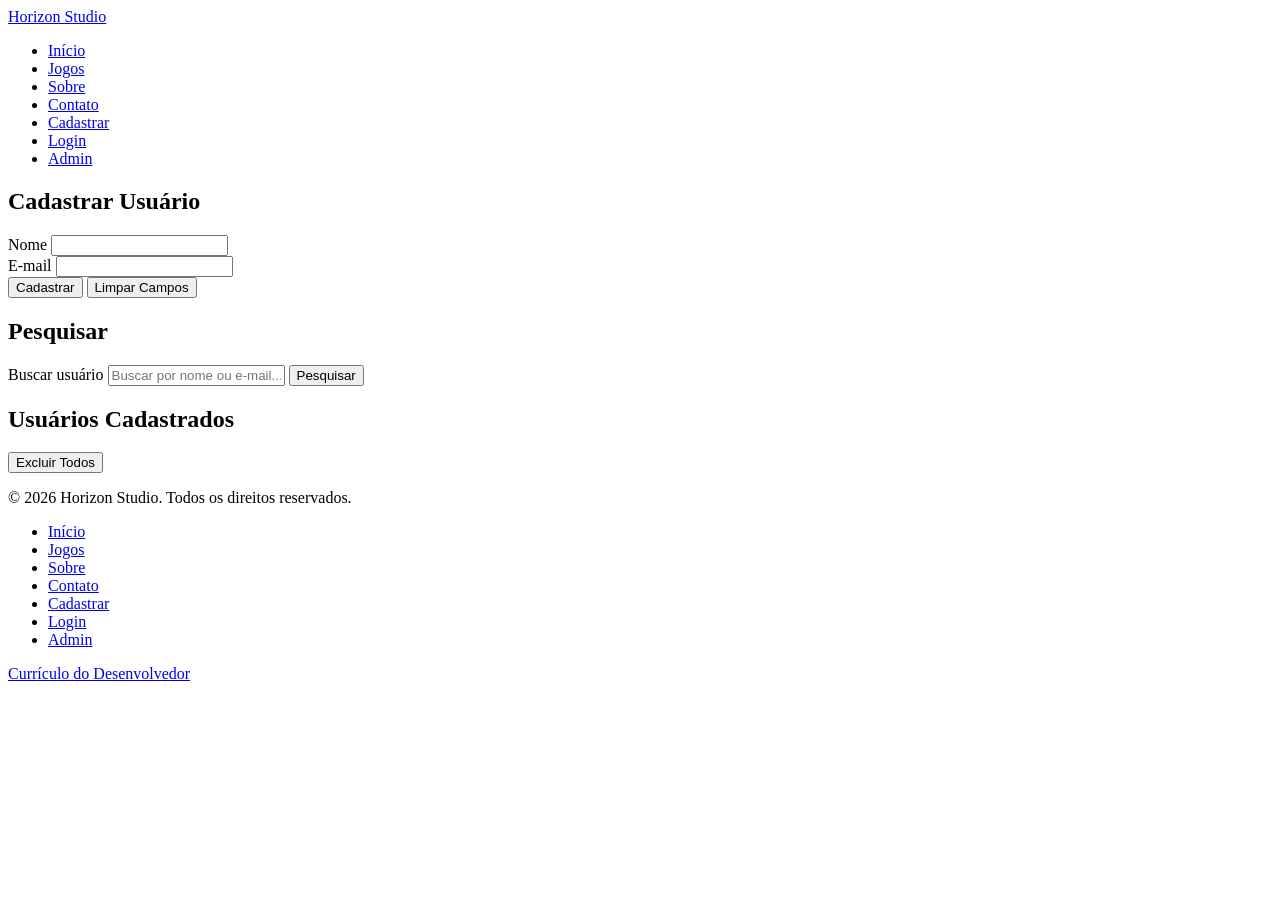
==== Dev-Web-Suf/admin.html @ 78306d1a "init exam suf web" ====
<!DOCTYPE html>
<html lang="pt-BR">
<head>
  <meta charset="UTF-8">
  <meta name="viewport" content="width=device-width, initial-scale=1.0">
  <meta name="description" content="Painel administrativo da Horizon Studio.">
  <title>Admin — Horizon Studio</title>
  <link rel="stylesheet" href="style.css">
</head>
<body>
  <header class="cabecalho">
    <a href="index.html" class="logo">Horizon Studio</a>
    <nav class="menu-principal" aria-label="Navegação principal">
      <ul>
        <li><a href="index.html">Início</a></li>
        <li><a href="index.html#jogos">Jogos</a></li>
        <li><a href="index.html#sobre">Sobre</a></li>
        <li><a href="index.html#contato">Contato</a></li>
        <li><a href="cadastro.html">Cadastrar</a></li>
        <li><a href="login.html">Login</a></li>
        <li><a href="admin.html" class="active">Admin</a></li>
      </ul>
    </nav>
  </header>

  <main>
    <section id="form-admin" class="secao-form-admin">
      <h2>Cadastrar Usuário</h2>
      <form id="formAdmin" class="formulario-admin">
        <div class="campo-formulario">
          <label for="adminNome">Nome</label>
          <input type="text" id="adminNome" name="nome" required>
        </div>

        <div class="campo-formulario">
          <label for="adminEmail">E-mail</label>
          <input type="email" id="adminEmail" name="email" required>
        </div>

        <div class="acoes-formulario">
          <button type="button" id="btnCadastrar" class="botao botao-primario">Cadastrar</button>
          <button type="button" id="btnLimpar" class="botao botao-secundario">Limpar Campos</button>
        </div>
      </form>
    </section>

    <section id="busca-admin" class="secao-busca-admin">
      <h2>Pesquisar</h2>
      <div class="campo-busca">
        <label for="campoBusca" class="rotulo-visualmente-oculto">Buscar usuário</label>
        <input type="text" id="campoBusca" name="busca" placeholder="Buscar por nome ou e-mail...">
        <button type="button" id="btnPesquisar" class="botao botao-primario">Pesquisar</button>
      </div>
    </section>

    <section id="lista-admin" class="secao-lista-admin">
      <h2>Usuários Cadastrados</h2>
      <button type="button" id="btnExcluirTodos" class="botao botao-perigo">Excluir Todos</button>
      <ul id="listaUsuarios" class="lista-usuarios"></ul>
    </section>
  </main>

  <footer class="rodape">
    <p>&copy; 2026 Horizon Studio. Todos os direitos reservados.</p>
    <nav class="menu-rodape" aria-label="Navegação do rodapé">
      <ul>
        <li><a href="index.html">Início</a></li>
        <li><a href="index.html#jogos">Jogos</a></li>
        <li><a href="index.html#sobre">Sobre</a></li>
        <li><a href="index.html#contato">Contato</a></li>
        <li><a href="cadastro.html">Cadastrar</a></li>
        <li><a href="login.html">Login</a></li>
        <li><a href="admin.html">Admin</a></li>
      </ul>
    </nav>
    <a href="#" id="link-curriculo">Currículo do Desenvolvedor</a>
  </footer>

  <script src="admin.js" defer></script>
</body>
</html>
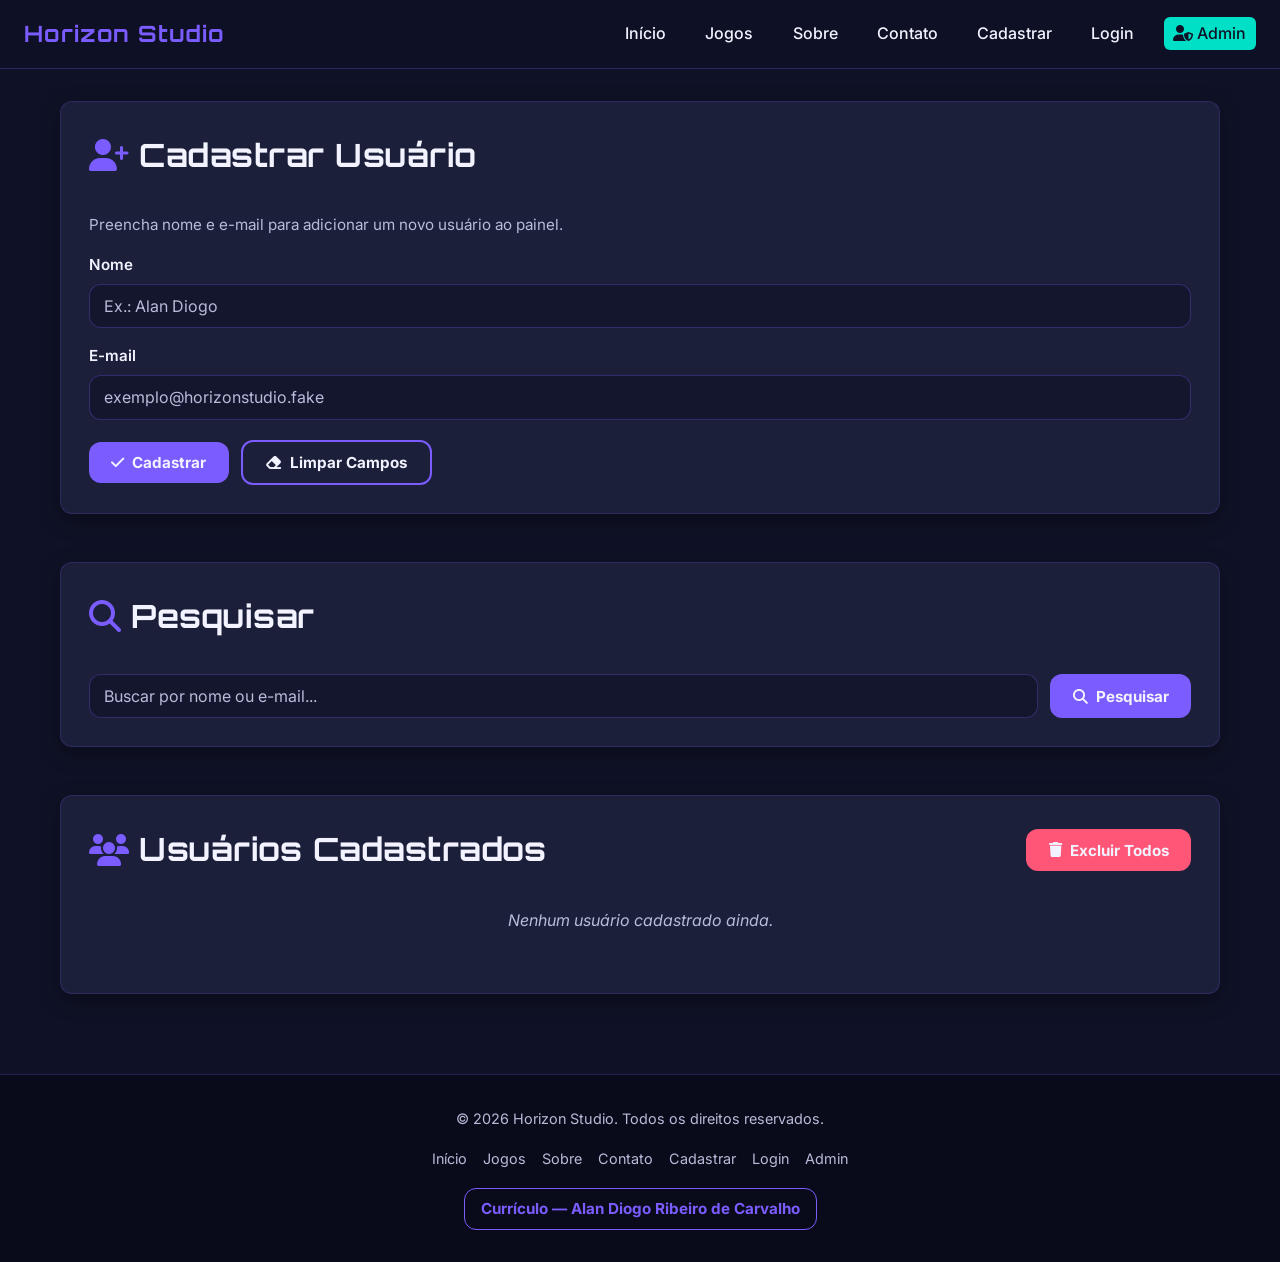
==== commit 9c510851: "readme update" ====
--- a/Dev-Web-Suf/admin.html
+++ b/Dev-Web-Suf/admin.html
@@ -5,7 +5,11 @@
   <meta name="viewport" content="width=device-width, initial-scale=1.0">
   <meta name="description" content="Painel administrativo da Horizon Studio.">
   <title>Admin — Horizon Studio</title>
-  <link rel="stylesheet" href="style.css">
+
+  <link rel="stylesheet" href="comum/comum.css">
+  <link rel="stylesheet" href="admin/admin.css">
+  <link rel="stylesheet"
+        href="https://cdnjs.cloudflare.com/ajax/libs/font-awesome/6.5.2/css/all.min.css">
 </head>
 <body>
   <header class="cabecalho">
@@ -18,45 +22,59 @@
         <li><a href="index.html#contato">Contato</a></li>
         <li><a href="cadastro.html">Cadastrar</a></li>
         <li><a href="login.html">Login</a></li>
-        <li><a href="admin.html" class="active">Admin</a></li>
+        <li><a href="admin.html" class="active"><i class="fa-solid fa-user-shield"></i> Admin</a></li>
       </ul>
     </nav>
   </header>
 
   <main>
     <section id="form-admin" class="secao-form-admin">
-      <h2>Cadastrar Usuário</h2>
-      <form id="formAdmin" class="formulario-admin">
+      <h2><i class="fa-solid fa-user-plus"></i> Cadastrar Usuário</h2>
+      <p class="subtitulo-admin">
+        Preencha nome e e-mail para adicionar um novo usuário ao painel.
+      </p>
+      <form id="formAdmin" class="formulario-admin" autocomplete="off">
         <div class="campo-formulario">
           <label for="adminNome">Nome</label>
-          <input type="text" id="adminNome" name="nome" required>
+          <input type="text" id="adminNome" name="nome" placeholder="Ex.: Alan Diogo" required>
         </div>
 
         <div class="campo-formulario">
           <label for="adminEmail">E-mail</label>
-          <input type="email" id="adminEmail" name="email" required>
+          <input type="email" id="adminEmail" name="email" placeholder="exemplo@horizonstudio.fake" required>
         </div>
 
         <div class="acoes-formulario">
-          <button type="button" id="btnCadastrar" class="botao botao-primario">Cadastrar</button>
-          <button type="button" id="btnLimpar" class="botao botao-secundario">Limpar Campos</button>
+          <button type="button" id="btnCadastrar" class="botao botao-primario">
+            <i class="fa-solid fa-check"></i> Cadastrar
+          </button>
+          <button type="button" id="btnLimpar" class="botao botao-secundario">
+            <i class="fa-solid fa-eraser"></i> Limpar Campos
+          </button>
         </div>
       </form>
     </section>
 
     <section id="busca-admin" class="secao-busca-admin">
-      <h2>Pesquisar</h2>
+      <h2><i class="fa-solid fa-magnifying-glass"></i> Pesquisar</h2>
       <div class="campo-busca">
         <label for="campoBusca" class="rotulo-visualmente-oculto">Buscar usuário</label>
         <input type="text" id="campoBusca" name="busca" placeholder="Buscar por nome ou e-mail...">
-        <button type="button" id="btnPesquisar" class="botao botao-primario">Pesquisar</button>
+        <button type="button" id="btnPesquisar" class="botao botao-primario">
+          <i class="fa-solid fa-magnifying-glass"></i> Pesquisar
+        </button>
       </div>
     </section>
 
     <section id="lista-admin" class="secao-lista-admin">
-      <h2>Usuários Cadastrados</h2>
-      <button type="button" id="btnExcluirTodos" class="botao botao-perigo">Excluir Todos</button>
-      <ul id="listaUsuarios" class="lista-usuarios"></ul>
+      <div class="cabecalho-lista">
+        <h2><i class="fa-solid fa-users"></i> Usuários Cadastrados</h2>
+        <button type="button" id="btnExcluirTodos" class="botao botao-perigo">
+          <i class="fa-solid fa-trash"></i> Excluir Todos
+        </button>
+      </div>
+      <p id="mensagemLista" class="mensagem-lista">Nenhum usuário cadastrado ainda.</p>
+      <ul id="listaUsuarios" class="lista-usuarios" aria-live="polite"></ul>
     </section>
   </main>
 
@@ -73,9 +91,15 @@
         <li><a href="admin.html">Admin</a></li>
       </ul>
     </nav>
-    <a href="#" id="link-curriculo">Currículo do Desenvolvedor</a>
+    <a href="Curriculo_AlanDiogoR_PT.pdf"
+       id="link-curriculo"
+       target="_blank"
+       rel="noopener"
+       title="Abrir currículo em PDF (nova aba)">
+      Currículo — Alan Diogo Ribeiro de Carvalho
+    </a>
   </footer>
 
-  <script src="admin.js" defer></script>
+  <script src="admin/admin.js" defer></script>
 </body>
 </html>
--- a/Dev-Web-Suf/comum/comum.css
+++ b/Dev-Web-Suf/comum/comum.css
@@ -0,0 +1,283 @@
+/* =========================================================
+   COMUM.CSS — Estilos compartilhados por todas as páginas
+   Horizon Studio
+   ========================================================= */
+
+/* ---------- Fontes do Google (2 famílias) ---------- */
+@import url('https://fonts.googleapis.com/css2?family=Orbitron:wght@500;700&family=Inter:wght@400;500;700&display=swap');
+
+/* ---------- Variáveis (3 cores principais + apoio) ---------- */
+:root {
+  --cor-fundo:        #0f1226;   /* azul-escuro espacial */
+  --cor-superficie:   #1b1f3a;   /* azul-noite p/ cards */
+  --cor-primaria:     #7b5cff;   /* roxo neon            */
+  --cor-secundaria:   #00e0c6;   /* turquesa             */
+  --cor-texto:        #f2f3ff;   /* quase branco         */
+  --cor-texto-suave:  #b8bbd9;   /* cinza-azulado        */
+  --cor-perigo:       #ff5577;   /* vermelho/rosa        */
+
+  --fonte-titulo: 'Orbitron', 'Segoe UI', sans-serif;
+  --fonte-texto:  'Inter', 'Segoe UI', sans-serif;
+
+  --raio:       12px;
+  --sombra:     0 6px 20px rgba(0, 0, 0, 0.35);
+  --transicao:  0.25s ease-in-out;
+}
+
+/* ---------- Reset básico ---------- */
+* {
+  box-sizing: border-box;
+  margin: 0;
+  padding: 0;
+}
+
+html, body {
+  min-height: 100vh;
+}
+
+body {
+  font-family: var(--fonte-texto);
+  color: var(--cor-texto);
+  background: var(--cor-fundo);
+  line-height: 1.6;
+
+  display: flex;
+  flex-direction: column;
+}
+
+/* O <main> ocupa o espaço entre header e footer */
+main {
+  flex: 1;
+  width: 100%;
+  max-width: 1200px;
+  margin: 0 auto;
+  padding: 2rem 1.25rem;
+
+  display: flex;
+  flex-direction: column;
+  gap: 3rem;
+}
+
+/* ---------- Tipografia ---------- */
+h1, h2, h3 {
+  font-family: var(--fonte-titulo);
+  letter-spacing: 0.5px;
+  color: var(--cor-texto);
+}
+
+h1 { font-size: clamp(2rem, 4vw, 3rem); }
+h2 { font-size: clamp(1.5rem, 3vw, 2rem); margin-bottom: 1rem; }
+h3 { font-size: 1.25rem; margin-bottom: 0.5rem; }
+
+p {
+  color: var(--cor-texto-suave);
+}
+
+a {
+  color: var(--cor-secundaria);
+  text-decoration: none;
+  transition: color var(--transicao);
+}
+
+a:hover {
+  color: var(--cor-primaria);
+}
+
+/* ---------- Cabeçalho ---------- */
+.cabecalho {
+  background: rgba(15, 18, 38, 0.95);
+  border-bottom: 1px solid rgba(123, 92, 255, 0.25);
+  padding: 1rem 1.5rem;
+  position: sticky;
+  top: 0;
+  z-index: 10;
+  backdrop-filter: blur(8px);
+
+  display: flex;
+  flex-wrap: wrap;
+  justify-content: space-between;
+  align-items: center;
+  gap: 1rem;
+}
+
+.logo {
+  font-family: var(--fonte-titulo);
+  font-weight: 700;
+  font-size: 1.4rem;
+  color: var(--cor-primaria);
+  letter-spacing: 1px;
+}
+
+.logo:hover {
+  color: var(--cor-secundaria);
+}
+
+/* ---------- Menu de navegação ---------- */
+.menu-principal ul {
+  list-style: none;
+
+  display: flex;
+  flex-wrap: wrap;
+  justify-content: flex-end;
+  align-items: center;
+  gap: 0.5rem 1.25rem;
+}
+
+.menu-principal a {
+  color: var(--cor-texto);
+  font-weight: 500;
+  padding: 0.4rem 0.6rem;
+  border-radius: 6px;
+  transition: background var(--transicao), color var(--transicao);
+}
+
+.menu-principal a:hover {
+  background: rgba(123, 92, 255, 0.15);
+  color: var(--cor-secundaria);
+}
+
+.menu-principal a.active {
+  color: var(--cor-fundo);
+  background: var(--cor-secundaria);
+}
+
+/* ---------- Botões ---------- */
+.botao {
+  display: inline-flex;
+  align-items: center;
+  justify-content: center;
+  gap: 0.5rem;
+
+  font-family: var(--fonte-texto);
+  font-weight: 700;
+  font-size: 0.95rem;
+  padding: 0.7rem 1.4rem;
+  border: none;
+  border-radius: var(--raio);
+  cursor: pointer;
+  text-decoration: none;
+  transition: transform var(--transicao), box-shadow var(--transicao),
+              background var(--transicao), color var(--transicao);
+}
+
+.botao:hover {
+  transform: translateY(-2px);
+  box-shadow: var(--sombra);
+}
+
+.botao-primario {
+  background: var(--cor-primaria);
+  color: var(--cor-texto);
+}
+
+.botao-primario:hover {
+  background: var(--cor-secundaria);
+  color: var(--cor-fundo);
+}
+
+.botao-secundario {
+  background: transparent;
+  color: var(--cor-texto);
+  border: 2px solid var(--cor-primaria);
+}
+
+.botao-secundario:hover {
+  background: var(--cor-primaria);
+  color: var(--cor-texto);
+}
+
+.botao-perigo {
+  background: var(--cor-perigo);
+  color: var(--cor-texto);
+}
+
+.botao-perigo:hover {
+  background: #ff2e57;
+  color: var(--cor-texto);
+}
+
+/* ---------- Rodapé ---------- */
+.rodape {
+  background: #090b1a;
+  border-top: 1px solid rgba(123, 92, 255, 0.25);
+  padding: 2rem 1.5rem;
+  margin-top: 3rem;
+
+  display: flex;
+  flex-direction: column;
+  align-items: center;
+  gap: 1rem;
+  text-align: center;
+}
+
+.rodape p {
+  color: var(--cor-texto-suave);
+  font-size: 0.9rem;
+}
+
+.menu-rodape ul {
+  list-style: none;
+
+  display: flex;
+  flex-wrap: wrap;
+  justify-content: center;
+  align-items: center;
+  gap: 0.5rem 1rem;
+}
+
+.menu-rodape a {
+  color: var(--cor-texto-suave);
+  font-size: 0.9rem;
+}
+
+.menu-rodape a:hover {
+  color: var(--cor-secundaria);
+}
+
+#link-curriculo {
+  display: inline-flex;
+  align-items: center;
+  gap: 0.4rem;
+  color: var(--cor-primaria);
+  font-weight: 700;
+  font-size: 0.95rem;
+  padding: 0.5rem 1rem;
+  border: 1px solid var(--cor-primaria);
+  border-radius: var(--raio);
+  transition: background var(--transicao), color var(--transicao);
+}
+
+#link-curriculo:hover {
+  background: var(--cor-primaria);
+  color: var(--cor-texto);
+}
+
+/* ---------- Utilitário de acessibilidade ---------- */
+.rotulo-visualmente-oculto {
+  position: absolute;
+  width: 1px;
+  height: 1px;
+  padding: 0;
+  margin: -1px;
+  overflow: hidden;
+  clip: rect(0, 0, 0, 0);
+  white-space: nowrap;
+  border: 0;
+}
+
+/* ---------- Responsividade base ---------- */
+@media (max-width: 720px) {
+  .cabecalho {
+    flex-direction: column;
+    align-items: center;
+  }
+
+  .menu-principal ul {
+    justify-content: center;
+  }
+
+  main {
+    padding: 1.5rem 1rem;
+    gap: 2rem;
+  }
+}
--- a/Dev-Web-Suf/admin/admin.css
+++ b/Dev-Web-Suf/admin/admin.css
@@ -0,0 +1,283 @@
+/* =========================================================
+   ADMIN.CSS — Estilos exclusivos da página administrativa
+   ========================================================= */
+
+/* ---------- Padrão das seções ---------- */
+.secao-form-admin,
+.secao-busca-admin,
+.secao-lista-admin {
+  background: var(--cor-superficie);
+  border: 1px solid rgba(123, 92, 255, 0.2);
+  border-radius: var(--raio);
+  padding: 1.75rem;
+  box-shadow: var(--sombra);
+
+  display: flex;
+  flex-direction: column;
+  gap: 1rem;
+}
+
+.secao-form-admin h2,
+.secao-busca-admin h2,
+.secao-lista-admin h2 {
+  display: flex;
+  align-items: center;
+  gap: 0.6rem;
+}
+
+.secao-form-admin h2 i,
+.secao-busca-admin h2 i,
+.secao-lista-admin h2 i {
+  color: var(--cor-primaria);
+}
+
+.subtitulo-admin {
+  color: var(--cor-texto-suave);
+  font-size: 0.95rem;
+}
+
+/* ---------- Formulário ---------- */
+.formulario-admin {
+  display: flex;
+  flex-direction: column;
+  gap: 1rem;
+}
+
+.campo-formulario {
+  display: flex;
+  flex-direction: column;
+  gap: 0.4rem;
+}
+
+.campo-formulario label {
+  font-weight: 600;
+  color: var(--cor-texto);
+  font-size: 0.95rem;
+}
+
+.campo-formulario input {
+  font-family: var(--fonte-texto);
+  font-size: 1rem;
+  color: var(--cor-texto);
+  background: rgba(15, 18, 38, 0.6);
+  border: 1px solid rgba(123, 92, 255, 0.3);
+  border-radius: var(--raio);
+  padding: 0.7rem 0.9rem;
+  outline: none;
+  transition: border-color var(--transicao), box-shadow var(--transicao),
+              background var(--transicao);
+}
+
+.campo-formulario input::placeholder {
+  color: var(--cor-texto-suave);
+}
+
+.campo-formulario input:focus {
+  border-color: var(--cor-secundaria);
+  background: rgba(15, 18, 38, 0.85);
+  box-shadow: 0 0 0 3px rgba(0, 224, 198, 0.18);
+}
+
+/* ---------- Ações do formulário (Flexbox) ---------- */
+.acoes-formulario {
+  display: flex;
+  flex-wrap: wrap;
+  justify-content: flex-start;
+  align-items: center;
+  gap: 0.75rem;
+  margin-top: 0.25rem;
+}
+
+/* ---------- Campo de busca ---------- */
+.campo-busca {
+  display: flex;
+  flex-wrap: wrap;
+  align-items: stretch;
+  gap: 0.75rem;
+}
+
+.campo-busca input {
+  flex: 1;
+  min-width: 220px;
+
+  font-family: var(--fonte-texto);
+  font-size: 1rem;
+  color: var(--cor-texto);
+  background: rgba(15, 18, 38, 0.6);
+  border: 1px solid rgba(123, 92, 255, 0.3);
+  border-radius: var(--raio);
+  padding: 0.7rem 0.9rem;
+  outline: none;
+  transition: border-color var(--transicao), box-shadow var(--transicao),
+              background var(--transicao);
+}
+
+.campo-busca input::placeholder {
+  color: var(--cor-texto-suave);
+}
+
+.campo-busca input:focus {
+  border-color: var(--cor-secundaria);
+  background: rgba(15, 18, 38, 0.85);
+  box-shadow: 0 0 0 3px rgba(0, 224, 198, 0.18);
+}
+
+/* ---------- Cabeçalho da lista (título + botão excluir todos) ---------- */
+.cabecalho-lista {
+  display: flex;
+  flex-wrap: wrap;
+  justify-content: space-between;
+  align-items: center;
+  gap: 0.75rem;
+}
+
+.cabecalho-lista h2 {
+  margin: 0;
+}
+
+/* ---------- Mensagem quando a lista está vazia ---------- */
+.mensagem-lista {
+  color: var(--cor-texto-suave);
+  font-style: italic;
+  text-align: center;
+  padding: 1rem 0;
+}
+
+.mensagem-lista.escondida {
+  display: none;
+}
+
+/* ---------- Lista de usuários ---------- */
+.lista-usuarios {
+  list-style: none;
+
+  display: flex;
+  flex-direction: column;
+  gap: 0.75rem;
+}
+
+.lista-usuarios .item-usuario {
+  background: rgba(15, 18, 38, 0.55);
+  border: 1px solid rgba(123, 92, 255, 0.25);
+  border-radius: var(--raio);
+  padding: 1rem 1.25rem;
+  transition: border-color var(--transicao), transform var(--transicao);
+
+  display: flex;
+  flex-wrap: wrap;
+  align-items: center;
+  justify-content: space-between;
+  gap: 1rem;
+}
+
+.lista-usuarios .item-usuario:hover {
+  border-color: var(--cor-secundaria);
+  transform: translateX(2px);
+}
+
+.lista-usuarios .item-usuario.escondido {
+  display: none;
+}
+
+.dados-usuario {
+  display: flex;
+  flex-direction: column;
+  gap: 0.25rem;
+  flex: 1;
+  min-width: 200px;
+}
+
+.dados-usuario .nome-usuario {
+  font-weight: 700;
+  color: var(--cor-secundaria);
+  font-size: 1.05rem;
+
+  display: flex;
+  align-items: center;
+  gap: 0.5rem;
+}
+
+.dados-usuario .email-usuario {
+  color: var(--cor-texto);
+  font-size: 0.95rem;
+  word-break: break-all;
+
+  display: flex;
+  align-items: center;
+  gap: 0.5rem;
+}
+
+.dados-usuario .email-usuario i,
+.dados-usuario .nome-usuario i {
+  color: var(--cor-primaria);
+  width: 1rem;
+}
+
+.dados-usuario .data-usuario {
+  color: var(--cor-texto-suave);
+  font-size: 0.85rem;
+
+  display: flex;
+  align-items: center;
+  gap: 0.5rem;
+}
+
+.dados-usuario .data-usuario i {
+  color: var(--cor-texto-suave);
+  width: 1rem;
+}
+
+/* ---------- Botão excluir item ---------- */
+.botao-excluir-item {
+  background: transparent;
+  color: var(--cor-perigo);
+  border: 1px solid var(--cor-perigo);
+  border-radius: var(--raio);
+  padding: 0.5rem 0.9rem;
+  font-family: var(--fonte-texto);
+  font-weight: 700;
+  font-size: 0.9rem;
+  cursor: pointer;
+  transition: background var(--transicao), color var(--transicao);
+
+  display: inline-flex;
+  align-items: center;
+  gap: 0.4rem;
+}
+
+.botao-excluir-item:hover {
+  background: var(--cor-perigo);
+  color: var(--cor-texto);
+}
+
+/* ---------- Responsividade ---------- */
+@media (max-width: 720px) {
+  .secao-form-admin,
+  .secao-busca-admin,
+  .secao-lista-admin {
+    padding: 1.25rem;
+  }
+
+  .acoes-formulario .botao {
+    flex: 1;
+    min-width: 140px;
+  }
+
+  .cabecalho-lista {
+    flex-direction: column;
+    align-items: stretch;
+  }
+
+  .cabecalho-lista .botao-perigo {
+    width: 100%;
+  }
+
+  .lista-usuarios .item-usuario {
+    flex-direction: column;
+    align-items: stretch;
+  }
+
+  .botao-excluir-item {
+    align-self: flex-end;
+  }
+}
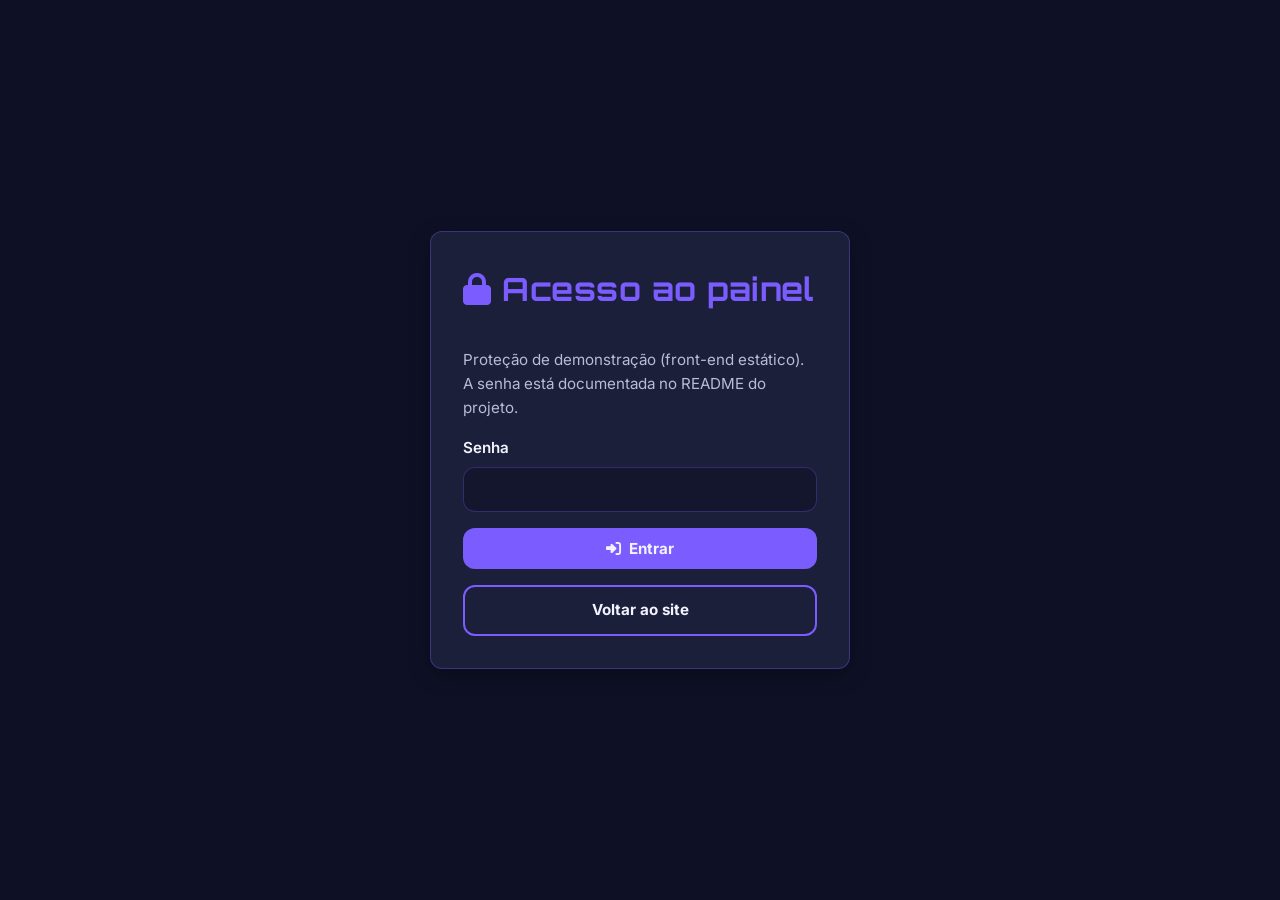
==== commit 5c8ee675: "add: P2 C, Dev-Web seguranca e assets, gabarito SO - questao01.c: sistema proprietarios/veiculos/via" ====
--- a/Dev-Web-Suf/admin.html
+++ b/Dev-Web-Suf/admin.html
@@ -6,100 +6,128 @@
   <meta name="description" content="Painel administrativo da Horizon Studio.">
   <title>Admin — Horizon Studio</title>
 
+  <link rel="preconnect" href="https://fonts.googleapis.com">
+  <link rel="preconnect" href="https://fonts.gstatic.com" crossorigin>
+  <link href="https://fonts.googleapis.com/css2?family=Orbitron:wght@500;700&family=Inter:wght@400;500;700&display=swap" rel="stylesheet">
   <link rel="stylesheet" href="comum/comum.css">
   <link rel="stylesheet" href="admin/admin.css">
   <link rel="stylesheet"
-        href="https://cdnjs.cloudflare.com/ajax/libs/font-awesome/6.5.2/css/all.min.css">
+        href="https://cdnjs.cloudflare.com/ajax/libs/font-awesome/6.5.2/css/all.min.css"
+        integrity="sha512-SnH5WK+bZxgPHs44uWIX+LLJAJ9/2PkPKZ5QiAj6Ta86w+fsb2TkcmfRyVX3pBnMFcV7oQPJkl9QevSCWr3W6A=="
+        crossorigin="anonymous"
+        referrerpolicy="no-referrer">
 </head>
 <body>
-  <header class="cabecalho">
-    <a href="index.html" class="logo">Horizon Studio</a>
-    <nav class="menu-principal" aria-label="Navegação principal">
-      <ul>
-        <li><a href="index.html">Início</a></li>
-        <li><a href="index.html#jogos">Jogos</a></li>
-        <li><a href="index.html#sobre">Sobre</a></li>
-        <li><a href="index.html#contato">Contato</a></li>
-        <li><a href="cadastro.html">Cadastrar</a></li>
-        <li><a href="login.html">Login</a></li>
-        <li><a href="admin.html" class="active"><i class="fa-solid fa-user-shield"></i> Admin</a></li>
-      </ul>
-    </nav>
-  </header>
+  <div id="gateAdmin" class="gate-admin" role="dialog" aria-modal="true" aria-labelledby="gateTitulo">
+    <form id="formGate" class="gate-admin__card">
+      <h2 id="gateTitulo"><i class="fa-solid fa-lock"></i> Acesso ao painel</h2>
+      <p>
+        Proteção de demonstração (front-end estático). A senha está documentada no README do projeto.
+      </p>
+      <div class="campo-formulario">
+        <label for="gateSenha">Senha</label>
+        <input type="password" id="gateSenha" name="senha" autocomplete="current-password" required>
+      </div>
+      <p id="gateErro" class="gate-erro escondida" role="alert" aria-live="polite"></p>
+      <button type="submit" class="botao botao-primario">
+        <i class="fa-solid fa-right-to-bracket"></i> Entrar
+      </button>
+      <a href="index.html" class="botao botao-secundario">Voltar ao site</a>
+    </form>
+  </div>
 
-  <main>
-    <section id="form-admin" class="secao-form-admin">
-      <h2><i class="fa-solid fa-user-plus"></i> Cadastrar Usuário</h2>
-      <p class="subtitulo-admin">
-        Preencha nome e e-mail para adicionar um novo usuário ao painel.
-      </p>
-      <form id="formAdmin" class="formulario-admin" autocomplete="off">
-        <div class="campo-formulario">
-          <label for="adminNome">Nome</label>
-          <input type="text" id="adminNome" name="nome" placeholder="Ex.: Alan Diogo" required>
-        </div>
+  <div id="appAdmin" class="escondida" aria-hidden="true">
+    <header class="cabecalho">
+      <a href="index.html" class="logo">Horizon Studio</a>
+      <nav class="menu-principal" aria-label="Navegação principal">
+        <ul>
+          <li><a href="index.html">Início</a></li>
+          <li><a href="index.html#jogos">Jogos</a></li>
+          <li><a href="index.html#sobre">Sobre</a></li>
+          <li><a href="index.html#contato">Contato</a></li>
+          <li><a href="cadastro.html">Cadastrar</a></li>
+          <li><a href="login.html">Login</a></li>
+          <li><a href="admin.html" class="active"><i class="fa-solid fa-user-shield"></i> Admin</a></li>
+        </ul>
+      </nav>
+    </header>
 
-        <div class="campo-formulario">
-          <label for="adminEmail">E-mail</label>
-          <input type="email" id="adminEmail" name="email" placeholder="exemplo@horizonstudio.fake" required>
-        </div>
+    <main>
+      <section id="form-admin" class="secao-form-admin">
+        <h2><i class="fa-solid fa-user-plus"></i> Cadastrar Usuário</h2>
+        <p class="subtitulo-admin">
+          Preencha nome e e-mail para adicionar um novo usuário ao painel.
+        </p>
+        <form id="formAdmin" class="formulario-admin" autocomplete="off">
+          <div class="campo-formulario">
+            <label for="adminNome">Nome</label>
+            <input type="text" id="adminNome" name="nome" placeholder="Ex.: Alan Diogo" required>
+          </div>
 
-        <div class="acoes-formulario">
-          <button type="button" id="btnCadastrar" class="botao botao-primario">
-            <i class="fa-solid fa-check"></i> Cadastrar
-          </button>
-          <button type="button" id="btnLimpar" class="botao botao-secundario">
-            <i class="fa-solid fa-eraser"></i> Limpar Campos
+          <div class="campo-formulario">
+            <label for="adminEmail">E-mail</label>
+            <input type="email" id="adminEmail" name="email" placeholder="exemplo@horizonstudio.fake" required>
+          </div>
+
+          <div class="acoes-formulario">
+            <button type="button" id="btnCadastrar" class="botao botao-primario">
+              <i class="fa-solid fa-check"></i> Cadastrar
+            </button>
+            <button type="button" id="btnLimpar" class="botao botao-secundario">
+              <i class="fa-solid fa-eraser"></i> Limpar Campos
+            </button>
+          </div>
+        </form>
+      </section>
+
+      <section id="busca-admin" class="secao-busca-admin">
+        <h2><i class="fa-solid fa-magnifying-glass"></i> Pesquisar</h2>
+        <div class="campo-busca">
+          <label for="campoBusca" class="rotulo-visualmente-oculto">Buscar usuário</label>
+          <input type="text" id="campoBusca" name="busca" placeholder="Buscar por nome ou e-mail...">
+          <button type="button" id="btnPesquisar" class="botao botao-primario">
+            <i class="fa-solid fa-magnifying-glass"></i> Pesquisar
           </button>
         </div>
-      </form>
-    </section>
+      </section>
 
-    <section id="busca-admin" class="secao-busca-admin">
-      <h2><i class="fa-solid fa-magnifying-glass"></i> Pesquisar</h2>
-      <div class="campo-busca">
-        <label for="campoBusca" class="rotulo-visualmente-oculto">Buscar usuário</label>
-        <input type="text" id="campoBusca" name="busca" placeholder="Buscar por nome ou e-mail...">
-        <button type="button" id="btnPesquisar" class="botao botao-primario">
-          <i class="fa-solid fa-magnifying-glass"></i> Pesquisar
-        </button>
-      </div>
-    </section>
+      <section id="lista-admin" class="secao-lista-admin">
+        <div class="cabecalho-lista">
+          <h2><i class="fa-solid fa-users"></i> Usuários Cadastrados</h2>
+          <button type="button" id="btnExcluirTodos" class="botao botao-perigo">
+            <i class="fa-solid fa-trash"></i> Excluir Todos
+          </button>
+        </div>
+        <p id="mensagemLista" class="mensagem-lista">Nenhum usuário cadastrado ainda.</p>
+        <ul id="listaUsuarios" class="lista-usuarios" aria-live="polite"></ul>
+      </section>
+    </main>
 
-    <section id="lista-admin" class="secao-lista-admin">
-      <div class="cabecalho-lista">
-        <h2><i class="fa-solid fa-users"></i> Usuários Cadastrados</h2>
-        <button type="button" id="btnExcluirTodos" class="botao botao-perigo">
-          <i class="fa-solid fa-trash"></i> Excluir Todos
-        </button>
-      </div>
-      <p id="mensagemLista" class="mensagem-lista">Nenhum usuário cadastrado ainda.</p>
-      <ul id="listaUsuarios" class="lista-usuarios" aria-live="polite"></ul>
-    </section>
-  </main>
+    <footer class="rodape">
+      <p>&copy; 2026 Horizon Studio. Todos os direitos reservados.</p>
+      <nav class="menu-rodape" aria-label="Navegação do rodapé">
+        <ul>
+          <li><a href="index.html">Início</a></li>
+          <li><a href="index.html#jogos">Jogos</a></li>
+          <li><a href="index.html#sobre">Sobre</a></li>
+          <li><a href="index.html#contato">Contato</a></li>
+          <li><a href="cadastro.html">Cadastrar</a></li>
+          <li><a href="login.html">Login</a></li>
+          <li><a href="admin.html">Admin</a></li>
+        </ul>
+      </nav>
+      <a href="Curriculo_AlanDiogoR_PT.pdf"
+         id="link-curriculo"
+         target="_blank"
+         rel="noopener noreferrer"
+         title="Abrir currículo em PDF (nova aba)">
+        Currículo — Alan Diogo Ribeiro de Carvalho
+      </a>
+      <a href="curriculo.html" class="link-curriculo-html">Versão HTML do currículo</a>
+    </footer>
+  </div>
 
-  <footer class="rodape">
-    <p>&copy; 2026 Horizon Studio. Todos os direitos reservados.</p>
-    <nav class="menu-rodape" aria-label="Navegação do rodapé">
-      <ul>
-        <li><a href="index.html">Início</a></li>
-        <li><a href="index.html#jogos">Jogos</a></li>
-        <li><a href="index.html#sobre">Sobre</a></li>
-        <li><a href="index.html#contato">Contato</a></li>
-        <li><a href="cadastro.html">Cadastrar</a></li>
-        <li><a href="login.html">Login</a></li>
-        <li><a href="admin.html">Admin</a></li>
-      </ul>
-    </nav>
-    <a href="Curriculo_AlanDiogoR_PT.pdf"
-       id="link-curriculo"
-       target="_blank"
-       rel="noopener"
-       title="Abrir currículo em PDF (nova aba)">
-      Currículo — Alan Diogo Ribeiro de Carvalho
-    </a>
-  </footer>
-
+  <script src="admin/gate.js" defer></script>
   <script src="admin/admin.js" defer></script>
 </body>
 </html>
--- a/Dev-Web-Suf/comum/comum.css
+++ b/Dev-Web-Suf/comum/comum.css
@@ -3,8 +3,7 @@
    Horizon Studio
    ========================================================= */
 
-/* ---------- Fontes do Google (2 famílias) ---------- */
-@import url('https://fonts.googleapis.com/css2?family=Orbitron:wght@500;700&family=Inter:wght@400;500;700&display=swap');
+/* Fontes carregadas via <link> nas páginas HTML (Google Fonts + preconnect). */
 
 /* ---------- Variáveis (3 cores principais + apoio) ---------- */
 :root {
@@ -252,6 +251,34 @@
   color: var(--cor-texto);
 }
 
+.link-curriculo-html {
+  display: inline-block;
+  margin-top: 0.5rem;
+  font-size: 0.9rem;
+  color: var(--cor-texto-suave);
+}
+
+.link-curriculo-html:hover {
+  color: var(--cor-secundaria);
+}
+
+/* ---------- Utilitários ---------- */
+.escondida,
+.escondido {
+  display: none !important;
+}
+
+.mensagem-flash {
+  max-width: 520px;
+  margin: 0 auto 1rem;
+  padding: 0.85rem 1rem;
+  border-radius: var(--raio);
+  background: rgba(0, 224, 198, 0.15);
+  border: 1px solid var(--cor-secundaria);
+  color: var(--cor-texto);
+  text-align: center;
+}
+
 /* ---------- Utilitário de acessibilidade ---------- */
 .rotulo-visualmente-oculto {
   position: absolute;
@@ -260,7 +287,7 @@
   padding: 0;
   margin: -1px;
   overflow: hidden;
-  clip: rect(0, 0, 0, 0);
+  clip-path: inset(50%);
   white-space: nowrap;
   border: 0;
 }
--- a/Dev-Web-Suf/admin/admin.css
+++ b/Dev-Web-Suf/admin/admin.css
@@ -1,6 +1,58 @@
 /* =========================================================
    ADMIN.CSS — Estilos exclusivos da página administrativa
    ========================================================= */
+
+/* ---------- Portão de acesso (demonstração) ---------- */
+.gate-admin {
+  position: fixed;
+  inset: 0;
+  z-index: 1000;
+  display: flex;
+  align-items: center;
+  justify-content: center;
+  padding: 1.5rem;
+  background: rgba(15, 18, 38, 0.92);
+}
+
+.gate-admin__card {
+  width: min(420px, 100%);
+  padding: 2rem;
+  background: var(--cor-superficie);
+  border: 1px solid rgba(123, 92, 255, 0.35);
+  border-radius: var(--raio);
+  box-shadow: var(--sombra);
+  display: flex;
+  flex-direction: column;
+  gap: 1rem;
+}
+
+.gate-admin__card h2 {
+  color: var(--cor-primaria);
+}
+
+.gate-admin__card p {
+  color: var(--cor-texto-suave);
+  font-size: 0.95rem;
+}
+
+.gate-admin__card label {
+  font-weight: 500;
+}
+
+.gate-admin__card input {
+  width: 100%;
+  padding: 0.75rem 1rem;
+  border: 1px solid rgba(123, 92, 255, 0.35);
+  border-radius: var(--raio);
+  background: var(--cor-fundo);
+  color: var(--cor-texto);
+  font-family: var(--fonte-texto);
+}
+
+.gate-erro {
+  color: var(--cor-perigo);
+  font-size: 0.9rem;
+}
 
 /* ---------- Padrão das seções ---------- */
 .secao-form-admin,
